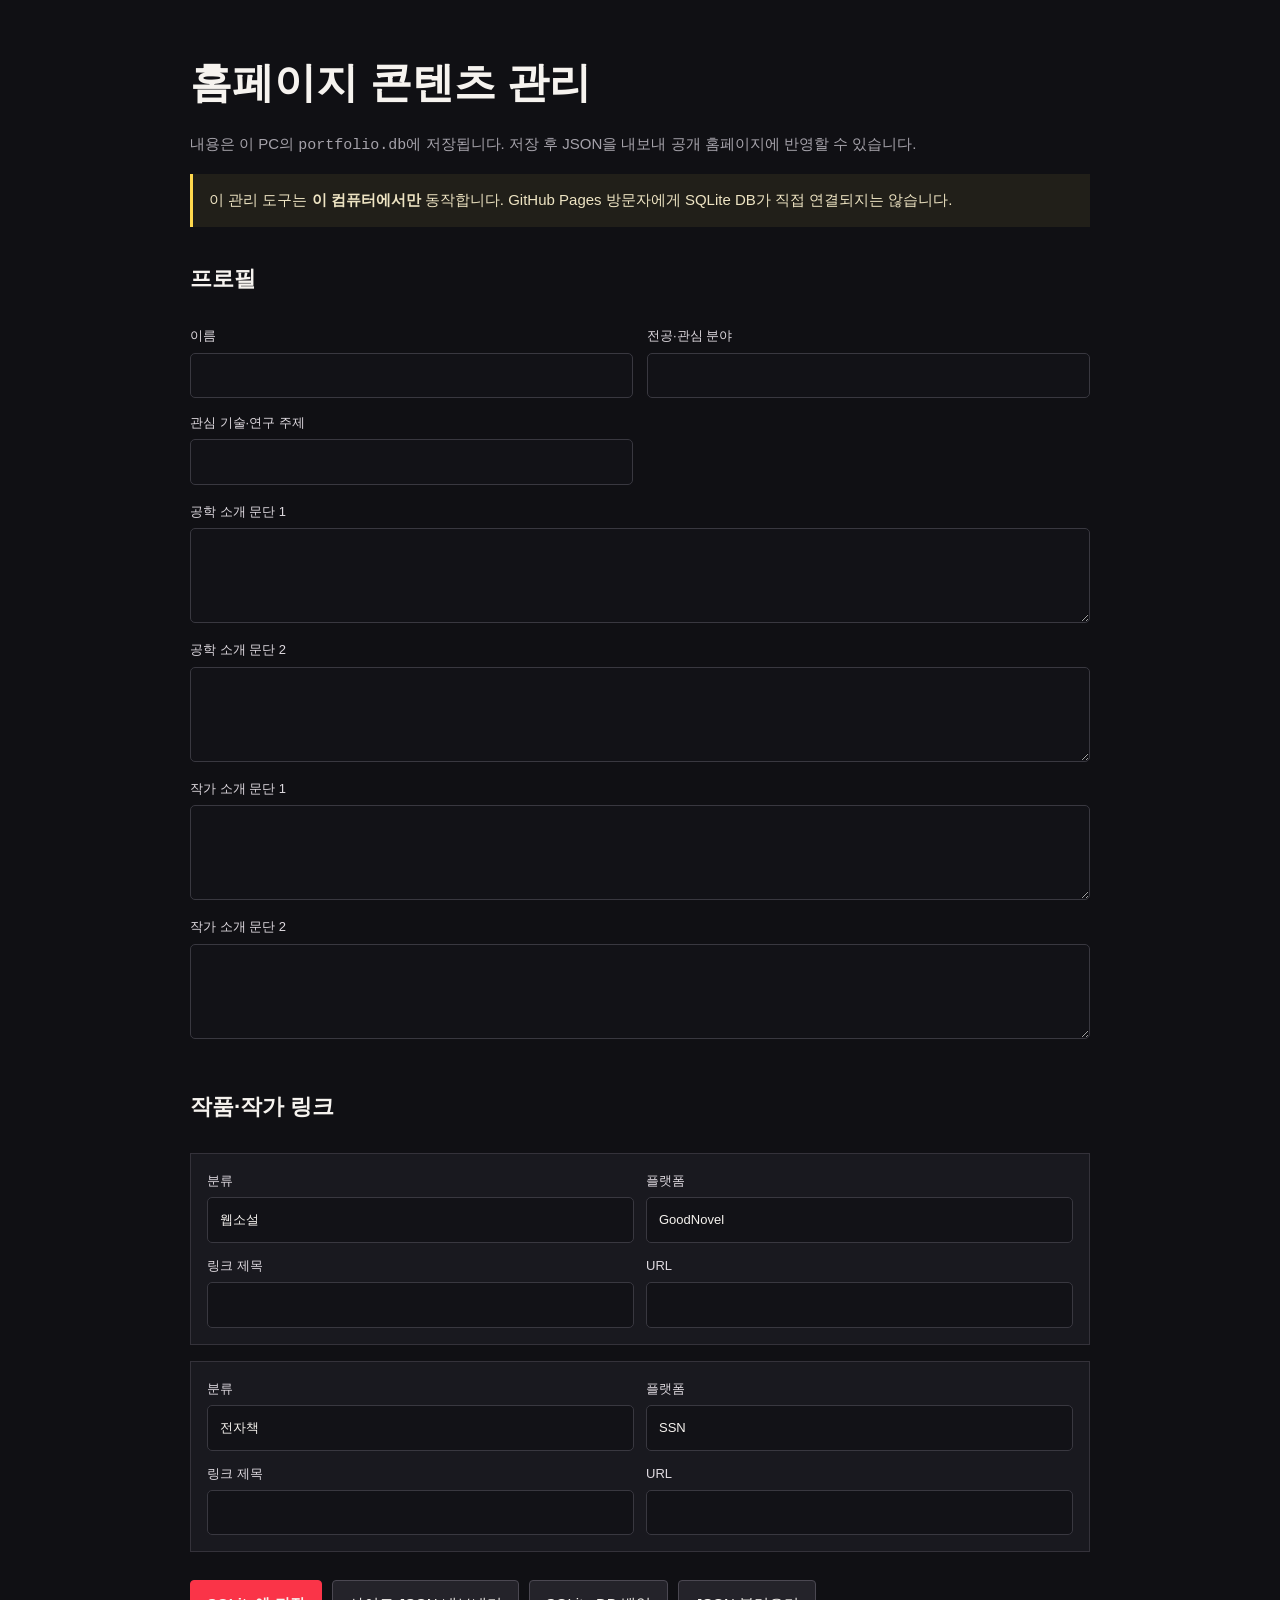
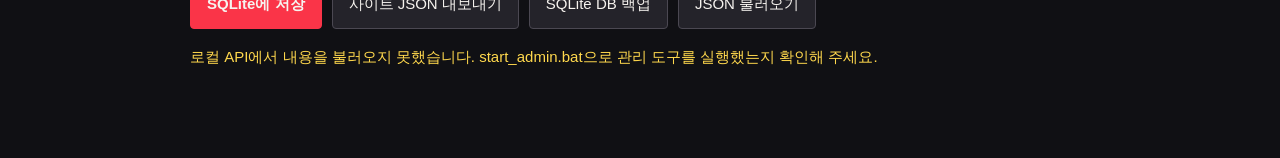
==== admin.html @ 8b0003e6 "Add local SQLite content management" ====
<!DOCTYPE html>
<html lang="ko">
<head>
  <meta charset="UTF-8">
  <meta name="viewport" content="width=device-width, initial-scale=1">
  <title>홈페이지 콘텐츠 관리</title>
  <style>
    :root { color-scheme: dark; --bg:#101014; --panel:#19191f; --text:#f6f3ef; --muted:#a5a2aa; --red:#fa3448; --yellow:#ffd84d; }
    * { box-sizing:border-box; }
    body { margin:0; background:var(--bg); color:var(--text); font:15px/1.65 "Segoe UI","Noto Sans KR",sans-serif; }
    main { width:min(900px,92%); margin:48px auto 90px; }
    h1,h2 { margin:0 0 12px; }
    h1 { font-size:clamp(28px,5vw,42px); }
    h2 { margin-top:34px; font-size:22px; }
    p { color:var(--muted); }
    .notice { padding:14px 16px; border-left:3px solid var(--yellow); background:#211f19; color:#eee4c3; }
    form { display:grid; gap:16px; }
    .grid { display:grid; grid-template-columns:repeat(2,minmax(0,1fr)); gap:14px; }
    label { display:grid; gap:6px; color:#ded9df; font-size:13px; }
    input,textarea { width:100%; padding:11px 12px; border:1px solid #393840; border-radius:5px; background:#121217; color:var(--text); font:inherit; }
    textarea { min-height:95px; resize:vertical; }
    .work { display:grid; grid-template-columns:repeat(2,minmax(0,1fr)); gap:12px; padding:16px; border:1px solid #34323a; background:var(--panel); }
    .actions { display:flex; flex-wrap:wrap; gap:10px; margin-top:12px; }
    button,.file-button { display:inline-flex; align-items:center; justify-content:center; padding:11px 16px; border:1px solid #4b4852; border-radius:4px; background:#24232a; color:var(--text); cursor:pointer; font:inherit; }
    button.primary { border-color:var(--red); background:var(--red); font-weight:700; }
    button:hover,.file-button:hover { filter:brightness(1.12); }
    input[type=file] { display:none; }
    #status { min-height:1.6em; color:var(--yellow); }
    @media(max-width:620px) { main { margin-top:28px; } .grid,.work { grid-template-columns:1fr; } }
  </style>
</head>
<body>
<main>
  <h1>홈페이지 콘텐츠 관리</h1>
  <p>내용은 이 PC의 <code>portfolio.db</code>에 저장됩니다. 저장 후 JSON을 내보내 공개 홈페이지에 반영할 수 있습니다.</p>
  <div class="notice">이 관리 도구는 <strong>이 컴퓨터에서만</strong> 동작합니다. GitHub Pages 방문자에게 SQLite DB가 직접 연결되지는 않습니다.</div>
  <form id="content-form">
    <h2>프로필</h2>
    <div class="grid">
      <label>이름<input name="name" required></label>
      <label>전공·관심 분야<input name="field" required></label>
      <label>관심 기술·연구 주제<input name="focus" required></label>
    </div>
    <label>공학 소개 문단 1<textarea name="about_paragraph_1" required></textarea></label>
    <label>공학 소개 문단 2<textarea name="about_paragraph_2" required></textarea></label>
    <label>작가 소개 문단 1<textarea name="writing_paragraph_1" required></textarea></label>
    <label>작가 소개 문단 2<textarea name="writing_paragraph_2" required></textarea></label>
    <h2>작품·작가 링크</h2>
    <div class="work" data-work="webnovels">
      <label>분류<input data-key="kind" value="웹소설" required></label>
      <label>플랫폼<input data-key="platform" value="GoodNovel" required></label>
      <label>링크 제목<input data-key="title" required></label>
      <label>URL<input data-key="url" type="url" required></label>
    </div>
    <div class="work" data-work="ebooks">
      <label>분류<input data-key="kind" value="전자책" required></label>
      <label>플랫폼<input data-key="platform" value="SSN" required></label>
      <label>링크 제목<input data-key="title" required></label>
      <label>URL<input data-key="url" type="url" required></label>
    </div>
    <div class="actions">
      <button class="primary" type="submit">SQLite에 저장</button>
      <button type="button" id="export">사이트 JSON 내보내기</button>
      <button type="button" id="download-db">SQLite DB 백업</button>
      <label class="file-button" for="import-file">JSON 불러오기</label>
      <input id="import-file" type="file" accept="application/json,.json">
    </div>
    <div id="status" role="status" aria-live="polite"></div>
  </form>
</main>
<script>
const form = document.querySelector('#content-form');
const status = document.querySelector('#status');
const works = () => [...document.querySelectorAll('.work')].map((card, index) => ({
  id: card.dataset.work,
  kind: card.querySelector('[data-key="kind"]').value,
  platform: card.querySelector('[data-key="platform"]').value,
  title: card.querySelector('[data-key="title"]').value,
  url: card.querySelector('[data-key="url"]').value,
  sort_order: index + 1
}));
const content = () => ({
  profile: Object.fromEntries(new FormData(form).entries()),
  works: works()
});
const populate = (data) => {
  for (const [key, value] of Object.entries(data.profile)) {
    const field = form.elements.namedItem(key);
    if (field) field.value = value;
  }
  for (const work of data.works) {
    const card = document.querySelector(`[data-work="${CSS.escape(work.id)}"]`);
    if (!card) continue;
    for (const key of ['kind', 'platform', 'title', 'url']) card.querySelector(`[data-key="${key}"]`).value = work[key];
  }
};
fetch('/api/content').then((response) => response.json()).then(populate).catch(() => {
  status.textContent = '로컬 API에서 내용을 불러오지 못했습니다. start_admin.bat으로 관리 도구를 실행했는지 확인해 주세요.';
});
form.addEventListener('submit', async (event) => {
  event.preventDefault();
  const response = await fetch('/api/content', { method:'PUT', headers:{'Content-Type':'application/json'}, body:JSON.stringify(content()) });
  const result = await response.json();
  status.textContent = result.ok ? '저장했습니다. portfolio.db가 업데이트되었습니다.' : (result.error || '저장하지 못했습니다.');
});
document.querySelector('#export').addEventListener('click', async () => {
  try {
    const response = await fetch('/api/export');
    if (!response.ok) throw new Error('Export failed');
    const blob = await response.blob();
    const link = document.createElement('a'); link.href = URL.createObjectURL(blob); link.download = 'site-content.json'; link.click(); URL.revokeObjectURL(link.href);
    status.textContent = '홈페이지용 site-content.json을 내보냈습니다. GitHub 저장소 루트에 추가해 게시하세요.';
  } catch { status.textContent = 'JSON을 내보내지 못했습니다.'; }
});
document.querySelector('#download-db').addEventListener('click', () => {
  const link = document.createElement('a'); link.href = '/api/database'; link.download = 'portfolio.db'; link.click();
  status.textContent = 'SQLite 데이터베이스 백업을 다운로드했습니다.';
});
document.querySelector('#import-file').addEventListener('change', async (event) => {
  const file = event.target.files[0]; if (!file) return;
  try { populate(JSON.parse(await file.text())); status.textContent = 'JSON을 불러왔습니다. SQLite에 저장을 눌러 반영하세요.'; }
  catch { status.textContent = 'JSON 파일을 읽을 수 없습니다.'; }
  event.target.value = '';
});
</script>
</body>
</html>
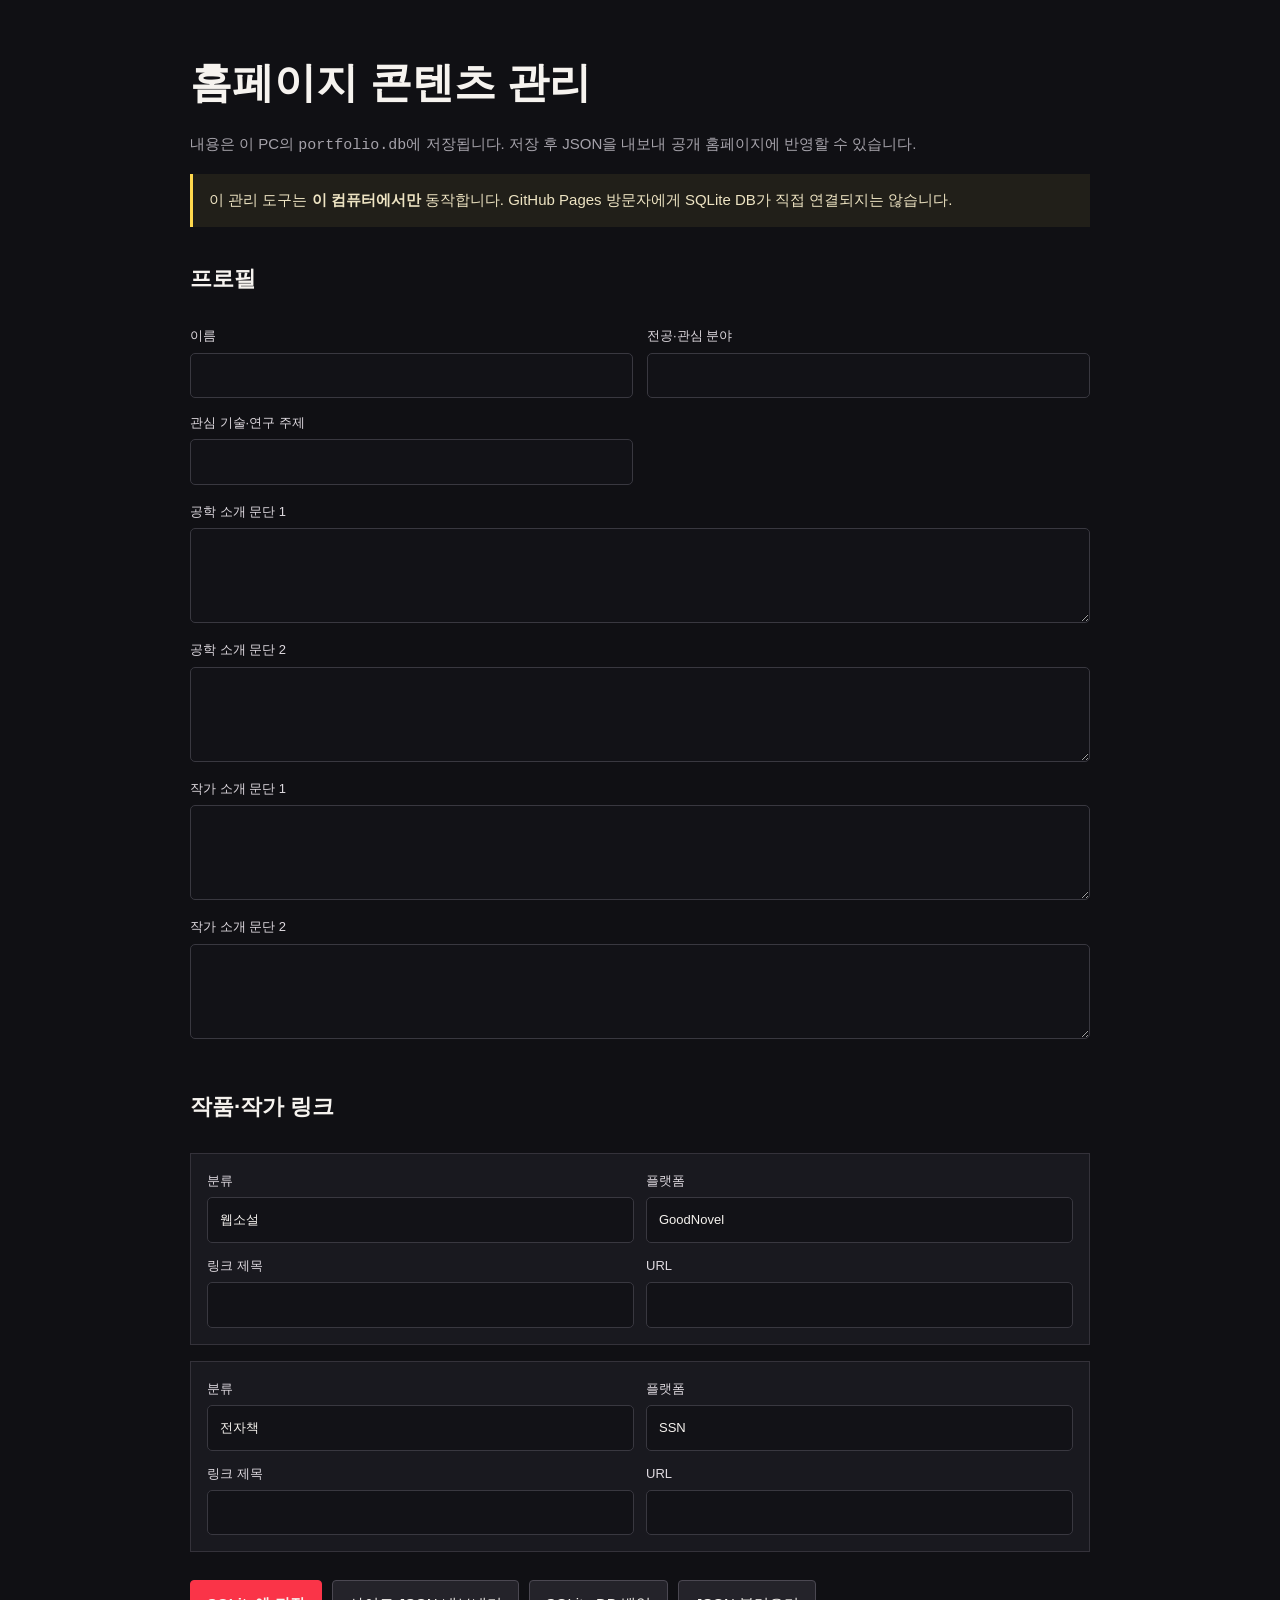
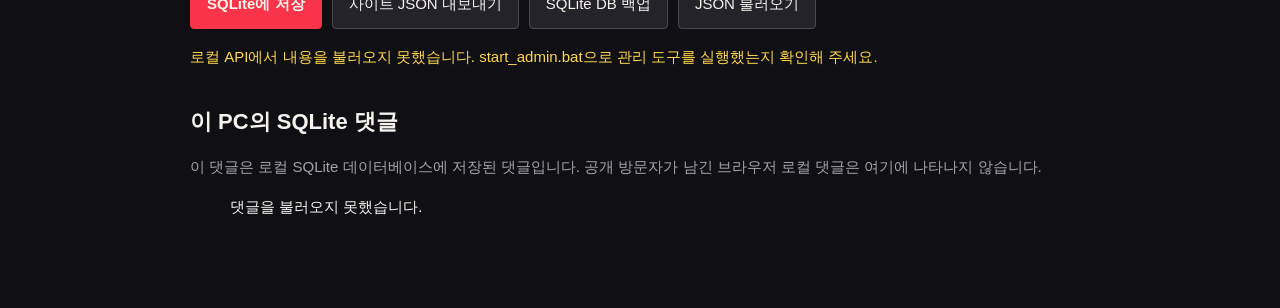
==== commit 3c0052a8: "Add local guestbook with SQLite comments" ====
--- a/admin.html
+++ b/admin.html
@@ -67,10 +67,16 @@
     </div>
     <div id="status" role="status" aria-live="polite"></div>
   </form>
+  <section class="comments-admin" aria-labelledby="comments-heading">
+    <h2 id="comments-heading">이 PC의 SQLite 댓글</h2>
+    <p>이 댓글은 로컬 SQLite 데이터베이스에 저장된 댓글입니다. 공개 방문자가 남긴 브라우저 로컬 댓글은 여기에 나타나지 않습니다.</p>
+    <ul id="admin-comments" class="admin-comments"></ul>
+  </section>
 </main>
 <script>
 const form = document.querySelector('#content-form');
 const status = document.querySelector('#status');
+const adminComments = document.querySelector('#admin-comments');
 const works = () => [...document.querySelectorAll('.work')].map((card, index) => ({
   id: card.dataset.work,
   kind: card.querySelector('[data-key="kind"]').value,
@@ -94,9 +100,29 @@
     for (const key of ['kind', 'platform', 'title', 'url']) card.querySelector(`[data-key="${key}"]`).value = work[key];
   }
 };
+const loadComments = async () => {
+  const response = await fetch('/api/comments');
+  const comments = await response.json();
+  adminComments.replaceChildren();
+  if (!comments.length) {
+    const empty = document.createElement('li'); empty.textContent = '저장된 댓글이 없습니다.'; adminComments.append(empty); return;
+  }
+  comments.forEach((comment) => {
+    const item = document.createElement('li');
+    const heading = document.createElement('strong'); heading.textContent = `${comment.author} · ${comment.created_at}`;
+    const body = document.createElement('p'); body.textContent = comment.body;
+    const remove = document.createElement('button'); remove.type = 'button'; remove.textContent = '삭제';
+    remove.addEventListener('click', async () => {
+      const result = await fetch(`/api/comments/${comment.id}`, {method:'DELETE'});
+      if (result.ok) await loadComments();
+    });
+    item.append(heading,body,remove); adminComments.append(item);
+  });
+};
 fetch('/api/content').then((response) => response.json()).then(populate).catch(() => {
   status.textContent = '로컬 API에서 내용을 불러오지 못했습니다. start_admin.bat으로 관리 도구를 실행했는지 확인해 주세요.';
 });
+loadComments().catch(() => { adminComments.textContent = '댓글을 불러오지 못했습니다.'; });
 form.addEventListener('submit', async (event) => {
   event.preventDefault();
   const response = await fetch('/api/content', { method:'PUT', headers:{'Content-Type':'application/json'}, body:JSON.stringify(content()) });
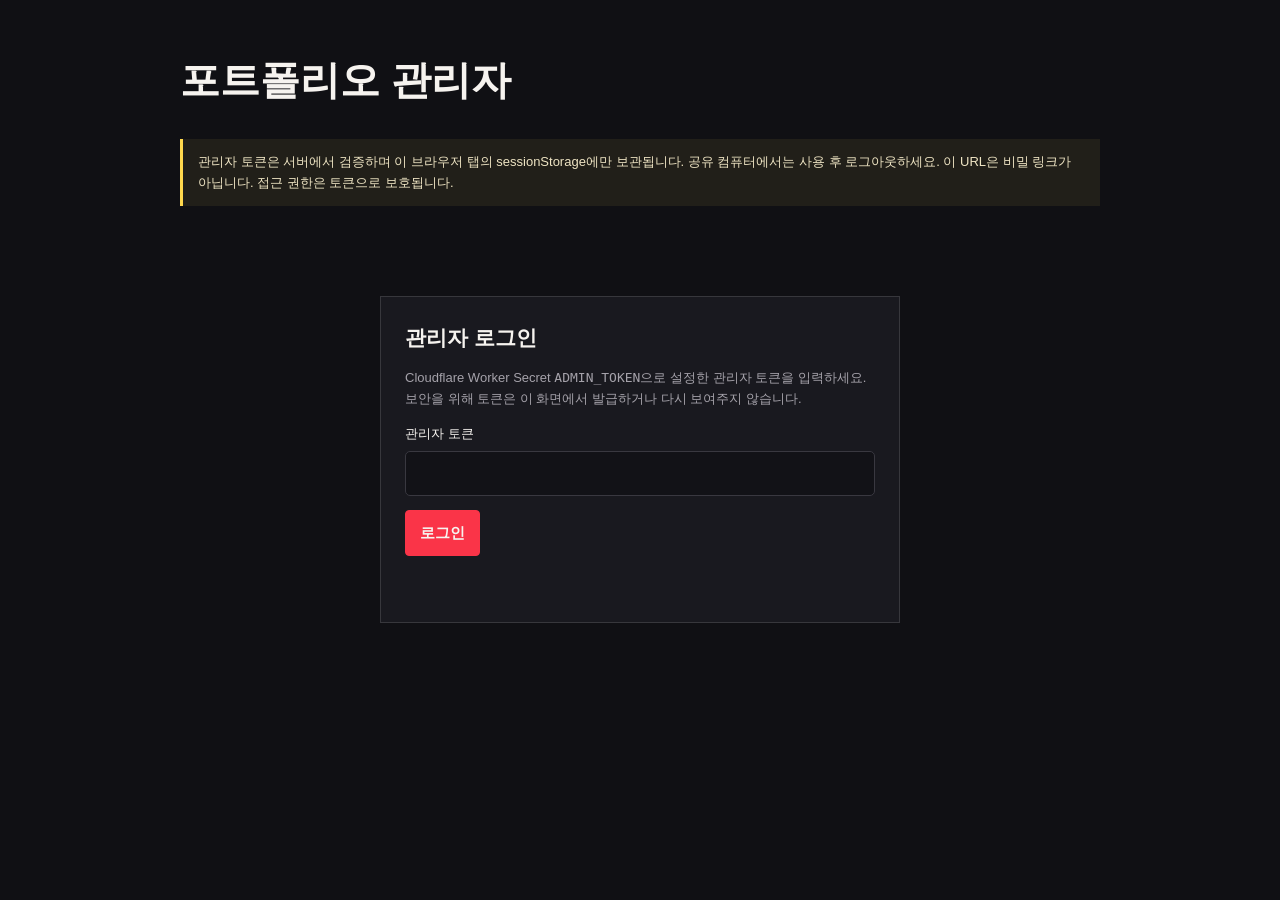
==== commit 4a21516b: "Sync local website source and deployment setup" ====
--- a/admin.html
+++ b/admin.html
@@ -1,153 +1,101 @@
-<!DOCTYPE html>
+<!doctype html>
 <html lang="ko">
 <head>
-  <meta charset="UTF-8">
+  <meta charset="utf-8">
   <meta name="viewport" content="width=device-width, initial-scale=1">
-  <title>홈페이지 콘텐츠 관리</title>
+  <meta name="robots" content="noindex,nofollow">
+  <meta name="googlebot" content="noindex,nofollow">
+  <meta property="og:type" content="website">
+  <meta property="og:title" content="포트폴리오 관리자 로그인">
+  <meta property="og:description" content="비공개 관리자 페이지입니다. 로그인한 사이트 관리자만 사용할 수 있습니다.">
+  <meta property="og:image" content="https://ahnyeeun-portfolio.ahnyeeun1481.workers.dev/og-image.png">
+  <meta name="twitter:card" content="summary">
+  <meta name="twitter:title" content="포트폴리오 관리자 로그인">
+  <meta name="twitter:description" content="비공개 관리자 페이지입니다. 로그인한 사이트 관리자만 사용할 수 있습니다.">
+  <title>사이트 관리자 로그인</title>
   <style>
-    :root { color-scheme: dark; --bg:#101014; --panel:#19191f; --text:#f6f3ef; --muted:#a5a2aa; --red:#fa3448; --yellow:#ffd84d; }
-    * { box-sizing:border-box; }
-    body { margin:0; background:var(--bg); color:var(--text); font:15px/1.65 "Segoe UI","Noto Sans KR",sans-serif; }
-    main { width:min(900px,92%); margin:48px auto 90px; }
-    h1,h2 { margin:0 0 12px; }
-    h1 { font-size:clamp(28px,5vw,42px); }
-    h2 { margin-top:34px; font-size:22px; }
-    p { color:var(--muted); }
-    .notice { padding:14px 16px; border-left:3px solid var(--yellow); background:#211f19; color:#eee4c3; }
-    form { display:grid; gap:16px; }
-    .grid { display:grid; grid-template-columns:repeat(2,minmax(0,1fr)); gap:14px; }
-    label { display:grid; gap:6px; color:#ded9df; font-size:13px; }
-    input,textarea { width:100%; padding:11px 12px; border:1px solid #393840; border-radius:5px; background:#121217; color:var(--text); font:inherit; }
-    textarea { min-height:95px; resize:vertical; }
-    .work { display:grid; grid-template-columns:repeat(2,minmax(0,1fr)); gap:12px; padding:16px; border:1px solid #34323a; background:var(--panel); }
-    .actions { display:flex; flex-wrap:wrap; gap:10px; margin-top:12px; }
-    button,.file-button { display:inline-flex; align-items:center; justify-content:center; padding:11px 16px; border:1px solid #4b4852; border-radius:4px; background:#24232a; color:var(--text); cursor:pointer; font:inherit; }
-    button.primary { border-color:var(--red); background:var(--red); font-weight:700; }
-    button:hover,.file-button:hover { filter:brightness(1.12); }
-    input[type=file] { display:none; }
-    #status { min-height:1.6em; color:var(--yellow); }
-    @media(max-width:620px) { main { margin-top:28px; } .grid,.work { grid-template-columns:1fr; } }
+    :root{color-scheme:dark;--bg:#101014;--panel:#19191f;--text:#f6f3ef;--muted:#a5a2aa;--red:#fa3448;--yellow:#ffd84d;--line:rgba(255,255,255,.13)}
+    *{box-sizing:border-box}body{margin:0;background:var(--bg);color:var(--text);font:15px/1.6 "Segoe UI","Noto Sans KR",sans-serif}main{width:min(920px,92%);margin:48px auto 90px}h1,h2{margin-top:0}h1{font-size:clamp(28px,5vw,40px)}h2{font-size:21px;margin-bottom:12px}.muted{color:var(--muted);font-size:13px}.panel{padding:24px;border:1px solid var(--line);background:var(--panel);margin-top:20px}.login{width:min(520px,100%);margin:10vh auto}.notice{padding:13px 15px;border-left:3px solid var(--yellow);background:#211f19;color:#eee4c3;font-size:13px}label{display:grid;gap:7px;font-size:13px;margin:14px 0}input,textarea{width:100%;padding:11px 12px;border:1px solid #393840;border-radius:5px;background:#121217;color:var(--text);font:inherit}textarea{min-height:94px;resize:vertical}button{padding:10px 14px;border:1px solid #4b4852;border-radius:4px;background:#24232a;color:var(--text);cursor:pointer;font:inherit}button.primary{background:var(--red);border-color:var(--red);font-weight:700}button:disabled{opacity:.6;cursor:wait}.actions{display:flex;flex-wrap:wrap;gap:9px;margin-top:12px}.grid{display:grid;grid-template-columns:repeat(2,minmax(0,1fr));gap:0 14px}.work{padding:14px;border:1px solid var(--line);margin:12px 0}.status{min-height:1.5em;color:var(--yellow);font-size:12px}.comment{padding:15px 0;border-bottom:1px solid var(--line)}.comment p{white-space:pre-wrap;overflow-wrap:anywhere}.comment small{color:var(--muted)}[hidden]{display:none!important}
+    @media(max-width:620px){main{margin:28px auto}.grid{grid-template-columns:1fr}.panel{padding:18px}}
   </style>
 </head>
 <body>
 <main>
-  <h1>홈페이지 콘텐츠 관리</h1>
-  <p>내용은 이 PC의 <code>portfolio.db</code>에 저장됩니다. 저장 후 JSON을 내보내 공개 홈페이지에 반영할 수 있습니다.</p>
-  <div class="notice">이 관리 도구는 <strong>이 컴퓨터에서만</strong> 동작합니다. GitHub Pages 방문자에게 SQLite DB가 직접 연결되지는 않습니다.</div>
-  <form id="content-form">
-    <h2>프로필</h2>
-    <div class="grid">
-      <label>이름<input name="name" required></label>
-      <label>전공·관심 분야<input name="field" required></label>
-      <label>관심 기술·연구 주제<input name="focus" required></label>
-    </div>
-    <label>공학 소개 문단 1<textarea name="about_paragraph_1" required></textarea></label>
-    <label>공학 소개 문단 2<textarea name="about_paragraph_2" required></textarea></label>
-    <label>작가 소개 문단 1<textarea name="writing_paragraph_1" required></textarea></label>
-    <label>작가 소개 문단 2<textarea name="writing_paragraph_2" required></textarea></label>
-    <h2>작품·작가 링크</h2>
-    <div class="work" data-work="webnovels">
-      <label>분류<input data-key="kind" value="웹소설" required></label>
-      <label>플랫폼<input data-key="platform" value="GoodNovel" required></label>
-      <label>링크 제목<input data-key="title" required></label>
-      <label>URL<input data-key="url" type="url" required></label>
-    </div>
-    <div class="work" data-work="ebooks">
-      <label>분류<input data-key="kind" value="전자책" required></label>
-      <label>플랫폼<input data-key="platform" value="SSN" required></label>
-      <label>링크 제목<input data-key="title" required></label>
-      <label>URL<input data-key="url" type="url" required></label>
-    </div>
-    <div class="actions">
-      <button class="primary" type="submit">SQLite에 저장</button>
-      <button type="button" id="export">사이트 JSON 내보내기</button>
-      <button type="button" id="download-db">SQLite DB 백업</button>
-      <label class="file-button" for="import-file">JSON 불러오기</label>
-      <input id="import-file" type="file" accept="application/json,.json">
-    </div>
-    <div id="status" role="status" aria-live="polite"></div>
-  </form>
-  <section class="comments-admin" aria-labelledby="comments-heading">
-    <h2 id="comments-heading">이 PC의 SQLite 댓글</h2>
-    <p>이 댓글은 로컬 SQLite 데이터베이스에 저장된 댓글입니다. 공개 방문자가 남긴 브라우저 로컬 댓글은 여기에 나타나지 않습니다.</p>
-    <ul id="admin-comments" class="admin-comments"></ul>
+  <h1>포트폴리오 관리자</h1>
+  <div class="notice">관리자 토큰은 서버에서 검증하며 이 브라우저 탭의 sessionStorage에만 보관됩니다. 공유 컴퓨터에서는 사용 후 로그아웃하세요. 이 URL은 비밀 링크가 아닙니다. 접근 권한은 토큰으로 보호됩니다.</div>
+  <section class="panel login" id="login-panel">
+    <h2>관리자 로그인</h2>
+    <p class="muted">Cloudflare Worker Secret <code>ADMIN_TOKEN</code>으로 설정한 관리자 토큰을 입력하세요. 보안을 위해 토큰은 이 화면에서 발급하거나 다시 보여주지 않습니다.</p>
+    <form id="login-form"><label>관리자 토큰<input id="admin-token" type="password" autocomplete="current-password" required></label><button class="primary" type="submit">로그인</button><p class="status" id="login-status" role="status" aria-live="polite"></p></form>
   </section>
+  <div id="admin-app" hidden>
+    <div class="actions"><button id="logout">로그아웃</button><button id="reload">다시 불러오기</button></div>
+    <section class="panel"><h2>프로필 및 작품 콘텐츠</h2><p class="muted">이 설정은 D1에 저장됩니다. 현재 공개 페이지는 정적 <code>site-content.json</code>을 사용하므로, 아래 D1 저장만으로 공개 프로필은 바뀌지 않습니다. 공개 반영 전에는 사이트 JSON 업데이트와 Worker 배포가 별도로 필요합니다.</p>
+      <form id="content-form">
+        <div class="grid"><label>이름<input name="name"></label><label>전공·관심 분야<input name="field"></label><label>관심 기술·연구 주제<input name="focus"></label><label>공개 이메일<input name="email" type="email"></label></div>
+        <label>공학 소개 1<textarea name="about_paragraph_1"></textarea></label><label>공학 소개 2<textarea name="about_paragraph_2"></textarea></label><label>작가 소개 1<textarea name="writing_paragraph_1"></textarea></label><label>작가 소개 2<textarea name="writing_paragraph_2"></textarea></label>
+        <h3>웹소설</h3><div class="work" data-work="webnovels"><div class="grid"><label>분류<input data-key="kind"></label><label>플랫폼<input data-key="platform"></label><label>제목<input data-key="title"></label><label>URL<input data-key="url" type="url"></label></div></div>
+        <h3>전자책</h3><div class="work" data-work="ebooks"><div class="grid"><label>분류<input data-key="kind"></label><label>플랫폼<input data-key="platform"></label><label>제목<input data-key="title"></label><label>URL<input data-key="url" type="url"></label></div></div>
+        <button class="primary" type="submit">D1에 저장</button><p class="status" id="content-status" role="status" aria-live="polite"></p>
+      </form>
+    </section>
+    <section class="panel"><h2>공개 방명록 댓글 (Cloudflare D1)</h2><p class="muted">인증된 관리자만 원격 D1 댓글을 숨김·복구·영구 삭제할 수 있습니다. 3회 신고된 댓글은 방문자 목록에서 자동 숨김됩니다.</p><div id="comments"></div></section>
+  </div>
 </main>
 <script>
-const form = document.querySelector('#content-form');
-const status = document.querySelector('#status');
-const adminComments = document.querySelector('#admin-comments');
-const works = () => [...document.querySelectorAll('.work')].map((card, index) => ({
-  id: card.dataset.work,
-  kind: card.querySelector('[data-key="kind"]').value,
-  platform: card.querySelector('[data-key="platform"]').value,
-  title: card.querySelector('[data-key="title"]').value,
-  url: card.querySelector('[data-key="url"]').value,
-  sort_order: index + 1
-}));
-const content = () => ({
-  profile: Object.fromEntries(new FormData(form).entries()),
-  works: works()
+const TOKEN_KEY='portfolio-admin-token';
+const loginPanel=document.querySelector('#login-panel');
+const adminApp=document.querySelector('#admin-app');
+const loginStatus=document.querySelector('#login-status');
+const contentStatus=document.querySelector('#content-status');
+const request=async(path,options={})=>{
+  const token=sessionStorage.getItem(TOKEN_KEY);
+  const headers=new Headers(options.headers||{});
+  headers.set('Authorization',`Bearer ${token||''}`);
+  if(options.body)headers.set('Content-Type','application/json');
+  const response=await fetch(`/api/admin${path}`,{...options,headers});
+  const data=await response.json().catch(()=>({}));
+  if(response.status===401){sessionStorage.removeItem(TOKEN_KEY);showLogin('로그인이 만료됐습니다. 다시 로그인해 주세요.');throw new Error('인증이 필요합니다.');}
+  if(!response.ok)throw new Error(data.error||`요청 실패 (${response.status})`);
+  return data;
+};
+function showLogin(message=''){loginPanel.hidden=false;adminApp.hidden=true;loginStatus.textContent=message;}
+function showAdmin(){loginPanel.hidden=true;adminApp.hidden=false;}
+function buildContent(){
+  const profile=Object.fromEntries(new FormData(document.querySelector('#content-form')).entries());
+  const works=[...document.querySelectorAll('.work')].map((card,index)=>({id:card.dataset.work,...Object.fromEntries([...card.querySelectorAll('[data-key]')].map(input=>[input.dataset.key,input.value])),sort_order:index+1}));
+  return {profile,works};
+}
+function populate(data){
+  const form=document.querySelector('#content-form');
+  for(const [key,value] of Object.entries(data.profile||{})){const field=form.elements.namedItem(key);if(field)field.value=value??'';}
+  for(const work of data.works||[]){const card=document.querySelector(`[data-work="${CSS.escape(work.id)}"]`);if(!card)continue;for(const input of card.querySelectorAll('[data-key]'))input.value=work[input.dataset.key]??'';}
+}
+async function loadComments(){
+  const host=document.querySelector('#comments');host.replaceChildren();
+  const comments=await request('/comments');
+  if(!comments.length){host.textContent='댓글이 없습니다.';return;}
+  for(const comment of comments){
+    const article=document.createElement('article');article.className='comment';
+    const heading=document.createElement('strong');heading.textContent=`${comment.author} · ${comment.created_at}`;
+    const state=document.createElement('small');state.textContent=comment.is_hidden?' · 숨김':' · 공개';
+    const body=document.createElement('p');body.textContent=comment.body;
+    const actions=document.createElement('div');actions.className='actions';
+    const toggle=document.createElement('button');toggle.type='button';toggle.textContent=comment.is_hidden?'복구':'숨김';toggle.addEventListener('click',async()=>{await request(`/comments/${comment.id}/${comment.is_hidden?'restore':'hide'}`,{method:'POST'});await loadComments();});
+    const remove=document.createElement('button');remove.type='button';remove.textContent='영구 삭제';remove.addEventListener('click',async()=>{if(!confirm('이 댓글을 영구 삭제할까요?'))return;await request(`/comments/${comment.id}/delete`,{method:'POST'});await loadComments();});
+    actions.append(toggle,remove);article.append(heading,state,body,actions);host.append(article);
+  }
+}
+async function loadAdmin(){try{const content=await request('/content');if(content)populate(content);await loadComments();showAdmin();}catch(error){if(sessionStorage.getItem(TOKEN_KEY))contentStatus.textContent=error.message;}}
+document.querySelector('#login-form').addEventListener('submit',async event=>{
+  event.preventDefault();const token=document.querySelector('#admin-token').value.trim();
+  try{const response=await fetch('/api/admin/session',{method:'POST',headers:{Authorization:`Bearer ${token}`}});if(!response.ok)throw new Error('토큰이 올바르지 않습니다.');sessionStorage.setItem(TOKEN_KEY,token);document.querySelector('#admin-token').value='';await loadAdmin();}
+  catch(error){sessionStorage.removeItem(TOKEN_KEY);showLogin(error.message);}
 });
-const populate = (data) => {
-  for (const [key, value] of Object.entries(data.profile)) {
-    const field = form.elements.namedItem(key);
-    if (field) field.value = value;
-  }
-  for (const work of data.works) {
-    const card = document.querySelector(`[data-work="${CSS.escape(work.id)}"]`);
-    if (!card) continue;
-    for (const key of ['kind', 'platform', 'title', 'url']) card.querySelector(`[data-key="${key}"]`).value = work[key];
-  }
-};
-const loadComments = async () => {
-  const response = await fetch('/api/comments');
-  const comments = await response.json();
-  adminComments.replaceChildren();
-  if (!comments.length) {
-    const empty = document.createElement('li'); empty.textContent = '저장된 댓글이 없습니다.'; adminComments.append(empty); return;
-  }
-  comments.forEach((comment) => {
-    const item = document.createElement('li');
-    const heading = document.createElement('strong'); heading.textContent = `${comment.author} · ${comment.created_at}`;
-    const body = document.createElement('p'); body.textContent = comment.body;
-    const remove = document.createElement('button'); remove.type = 'button'; remove.textContent = '삭제';
-    remove.addEventListener('click', async () => {
-      const result = await fetch(`/api/comments/${comment.id}`, {method:'DELETE'});
-      if (result.ok) await loadComments();
-    });
-    item.append(heading,body,remove); adminComments.append(item);
-  });
-};
-fetch('/api/content').then((response) => response.json()).then(populate).catch(() => {
-  status.textContent = '로컬 API에서 내용을 불러오지 못했습니다. start_admin.bat으로 관리 도구를 실행했는지 확인해 주세요.';
-});
-loadComments().catch(() => { adminComments.textContent = '댓글을 불러오지 못했습니다.'; });
-form.addEventListener('submit', async (event) => {
-  event.preventDefault();
-  const response = await fetch('/api/content', { method:'PUT', headers:{'Content-Type':'application/json'}, body:JSON.stringify(content()) });
-  const result = await response.json();
-  status.textContent = result.ok ? '저장했습니다. portfolio.db가 업데이트되었습니다.' : (result.error || '저장하지 못했습니다.');
-});
-document.querySelector('#export').addEventListener('click', async () => {
-  try {
-    const response = await fetch('/api/export');
-    if (!response.ok) throw new Error('Export failed');
-    const blob = await response.blob();
-    const link = document.createElement('a'); link.href = URL.createObjectURL(blob); link.download = 'site-content.json'; link.click(); URL.revokeObjectURL(link.href);
-    status.textContent = '홈페이지용 site-content.json을 내보냈습니다. GitHub 저장소 루트에 추가해 게시하세요.';
-  } catch { status.textContent = 'JSON을 내보내지 못했습니다.'; }
-});
-document.querySelector('#download-db').addEventListener('click', () => {
-  const link = document.createElement('a'); link.href = '/api/database'; link.download = 'portfolio.db'; link.click();
-  status.textContent = 'SQLite 데이터베이스 백업을 다운로드했습니다.';
-});
-document.querySelector('#import-file').addEventListener('change', async (event) => {
-  const file = event.target.files[0]; if (!file) return;
-  try { populate(JSON.parse(await file.text())); status.textContent = 'JSON을 불러왔습니다. SQLite에 저장을 눌러 반영하세요.'; }
-  catch { status.textContent = 'JSON 파일을 읽을 수 없습니다.'; }
-  event.target.value = '';
-});
+document.querySelector('#content-form').addEventListener('submit',async event=>{event.preventDefault();try{await request('/content',{method:'PUT',body:JSON.stringify(buildContent())});contentStatus.textContent='D1에 저장했습니다. 공개 정적 콘텐츠는 별도 배포가 필요합니다.';}catch(error){contentStatus.textContent=error.message;}});
+document.querySelector('#logout').addEventListener('click',()=>{sessionStorage.removeItem(TOKEN_KEY);showLogin('로그아웃했습니다.');});
+document.querySelector('#reload').addEventListener('click',loadAdmin);
+if(sessionStorage.getItem(TOKEN_KEY))loadAdmin();
 </script>
 </body>
 </html>
